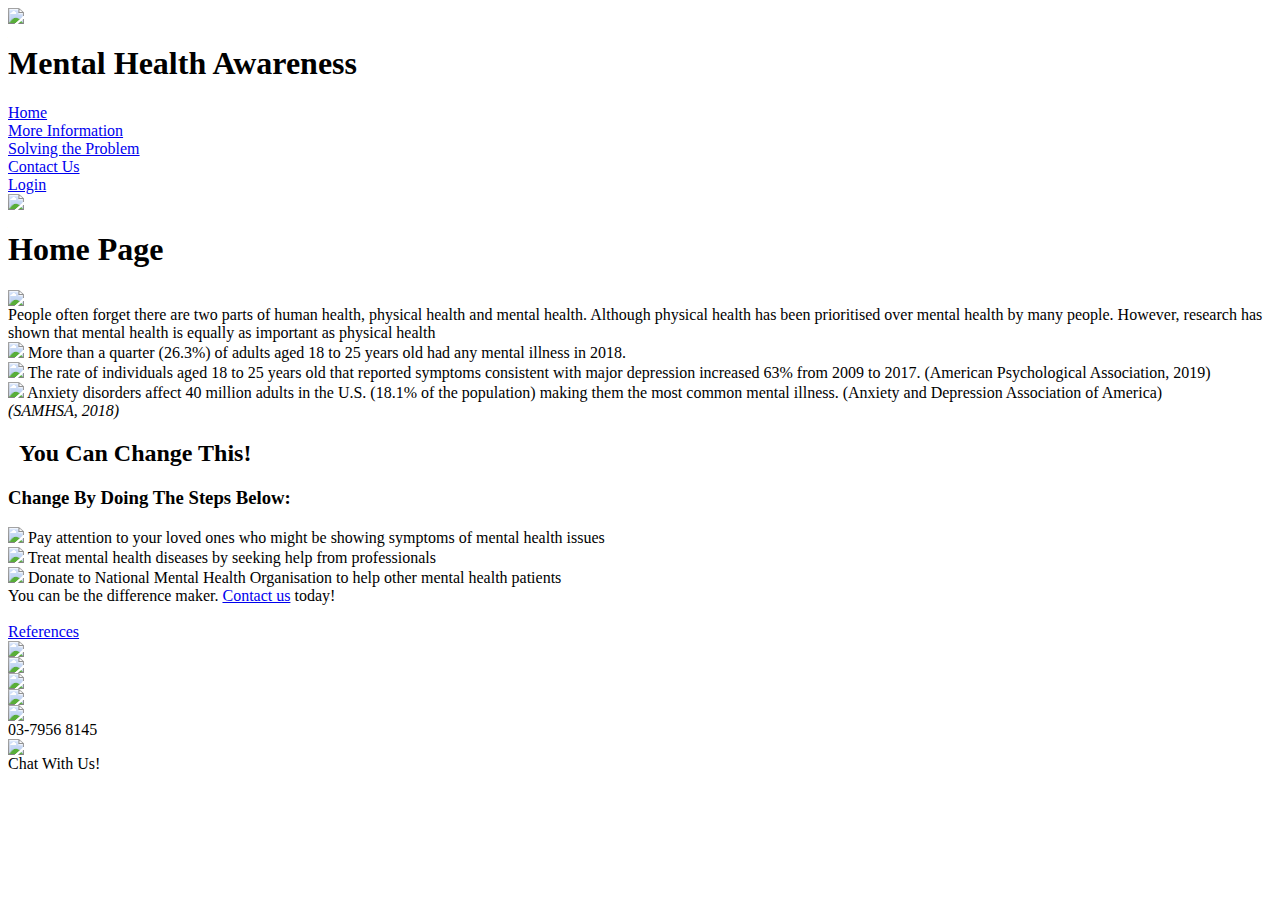
==== index.html @ 2deffd9a "Create index.html" ====
<html lang="en">

<head>
    <meta charset="utf-8">
    <title>Mental Health Awareness</title>
    <link rel="icon" type="image/png" href="resources/brain.png" sizes="32x32"/>
    <link rel="stylesheet" href="style.css">
    <link rel="stylesheet" href="general_style.css">
</head>

<div class="header_container">
    <div class="logo"><a href="index.html"><img src="resources/brain.png"></a></div>
    <h1 class="heading">Mental Health Awareness</h1>
</div>
<div class="options_container">
    <div class="options">
        <a href="index.html">Home</a>
    </div>
    <div class="options">
        <a href="information.html">More Information</a>
    </div>
    <div class="options">
        <a href="solution.html">Solving the Problem</a>
    </div>
    <div class="options">
        <a href="contact.html">Contact Us</a>
    </div>
    <div class="options">
        <a href="login.html">Login</a>
    </div>
    <div class="search">
        <img src="resources/search.png">
    </div>
</div>

<div class="title">
    <h1>Home Page</h1>
</div>

<div class="wallpaper">
    <img src="resources/mental_health_wallpaper.jpg">
</div>
<div class="introduction">
    People often forget there are two parts of human health, physical health and mental health. Although physical health
    has been prioritised over mental health by many people. However, research has shown that mental health is equally as
    important as physical health
</div>
<div class="statistics">
    <div class="statistics_container">
        <div class="stats">
            <img src="resources/chart1.png" class="chart">
            More than a quarter (26.3%) of adults aged 18 to 25 years old had any mental illness in 2018.
        </div>
        <div class="stats">
            <img src="resources/chart2.png" class="chart">
            The rate of individuals aged 18 to 25 years old that reported symptoms consistent with major depression
            increased 63% from 2009 to 2017. (American Psychological Association, 2019)
        </div>
        <div class="stats">
            <img src="resources/chart3.png" class="chart">
            Anxiety disorders affect 40 million adults in the U.S. (18.1% of the population) making them the most common
            mental illness. (Anxiety and Depression Association of America)
        </div>
    </div>
    <cite>(SAMHSA, 2018)</cite>
</div>
<div class="steps">
    <h2>&nbsp You Can Change This!</h2>
    <h3>Change By Doing The Steps Below:</h3>
    <div class="steps_container">
        <div class="step">
            <img src="resources/step1.png">
            Pay attention to your loved ones who might be showing symptoms of mental health issues
        </div>
        <div class="step">
            <img src="resources/step2.png">
            Treat mental health diseases by seeking help from professionals
        </div>
        <div class="step">
            <img src="resources/step3.png">
            Donate to National Mental Health Organisation to help other mental health patients
        </div>
    </div>
</div>

<div class="call_to_action">
    You can be the difference maker. <a href="contact.html">Contact us</a> today!
    <br><br><a href="reference.html">References</a>
</div>

<div class="footer">
    <div class="contact_container">
        <div class="icons"><a href="mailto:apa@psych.org"><img src="resources/email.png"></a></div>
        <div class="icons"><a href="https://twitter.com"><img src="resources/twitter.png"></a></div>
        <div class="icons"><a href="https://facebook.com"><img src="resources/facebook.png"></a></div>
        <div class="icons"><a href="https://instagram.com"><img src="resources/instagram.png"></a></div>
        <div class="icons"><a href="https://youtube.com"><img src="resources/youtube.png"></a></div>
    </div>
    <div class="hotline">03-7956 8145</div>
</div>

<div class="live_chat_container">
    <div class="live_chat_icon"><img src="resources/live_chat_icon.png"></div>
    <div class="live_chat_text">Chat With Us!</div>
</div>


</html>
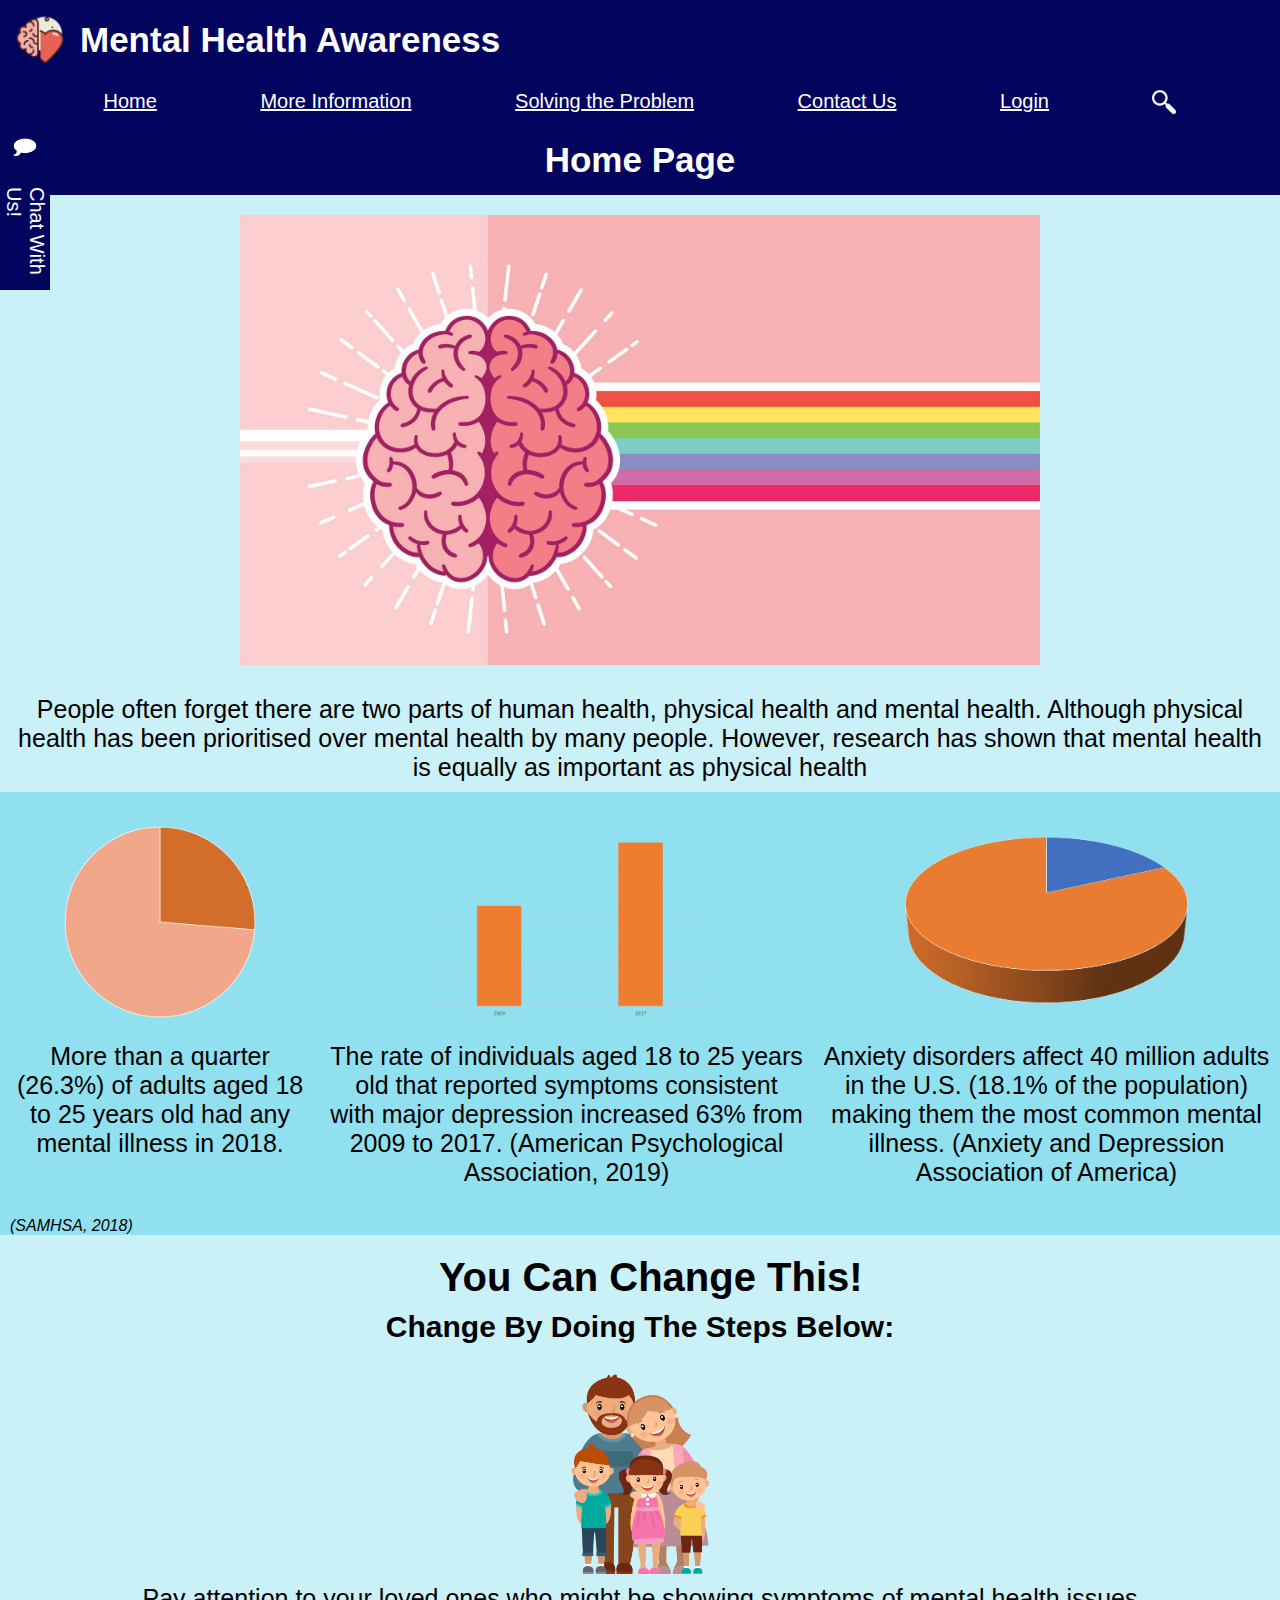
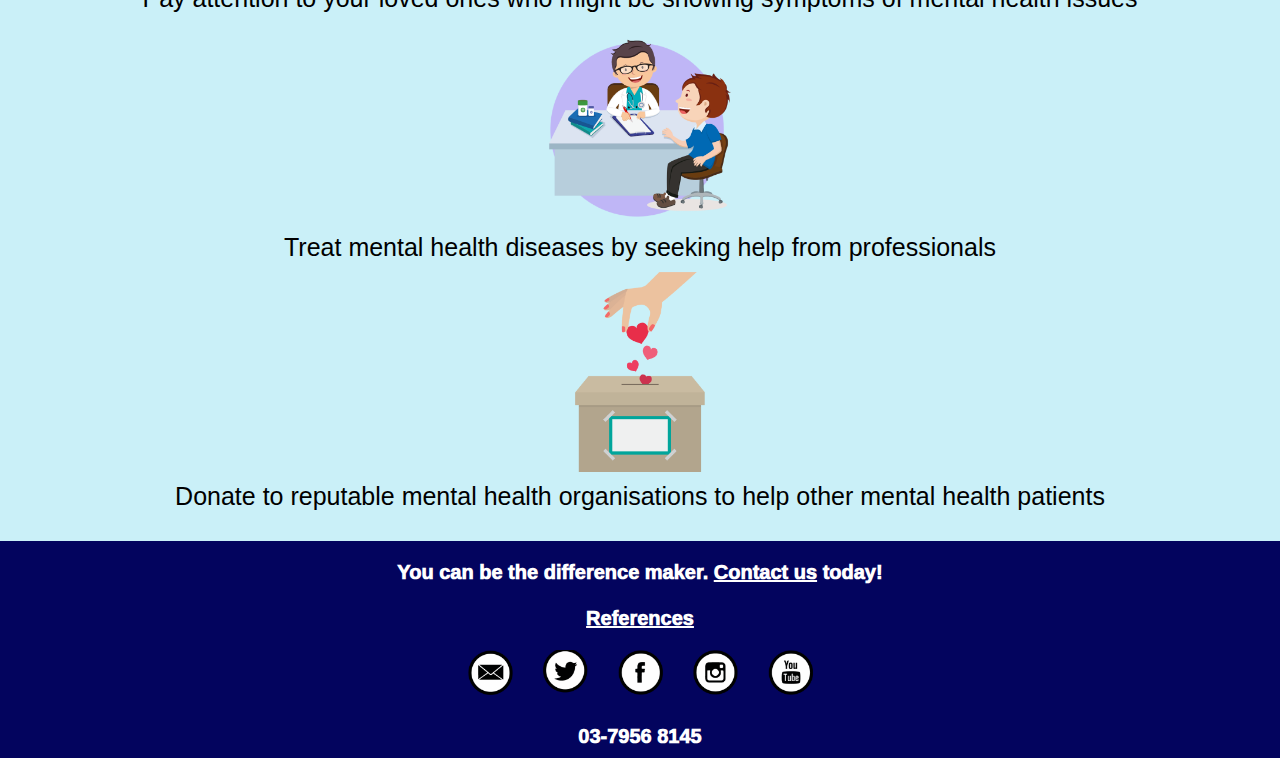
==== commit 408b6672: "Update index.html" ====
--- a/index.html
+++ b/index.html
@@ -78,7 +78,7 @@
         </div>
         <div class="step">
             <img src="resources/step3.png">
-            Donate to National Mental Health Organisation to help other mental health patients
+            Donate to reputable mental health organisations to help other mental health patients
         </div>
     </div>
 </div>
--- a/style.css
+++ b/style.css
@@ -0,0 +1,119 @@
+.title{
+    background-color: #03045E;
+    color: white;
+    text-align: center;
+    font-size: 35px;
+    padding-bottom: 15px;
+}
+
+.wallpaper{
+    padding-top: 20px;
+    padding-bottom: 20px;
+    background-color: #CAF0F8;
+    overflow: auto;
+}
+
+.wallpaper img{
+    height: 50%;
+}
+
+.introduction{
+    padding: 10px;
+    text-align: center;
+    background-color: #CAF0F8;
+    font-size: 25px;
+    font-weight: 300;
+}
+
+.statistics{
+    background-color: #90E0EF;
+}
+
+.statistics_container{
+    display: flex;
+    padding-top: 30px;
+    padding-bottom: 30px;
+    background-color: #90E0EF;
+    overflow: auto;
+    font-size: 25px;
+}
+
+.stats{
+    padding-left: 10px;
+    padding-right: 10px;
+    font-weight: 300;
+    text-align: center;
+}
+
+.statistics cite{
+    padding: 10px;
+}
+
+.chart{
+    height: 200px;
+    padding-bottom: 20px;
+}
+
+.chart:hover{
+    animation-name: zoom;
+    animation-duration: 2s;
+    animation-fill-mode: forwards;
+}
+
+@keyframes zoom{
+    to{
+        scale: 1.25;
+    }
+}
+
+.steps{
+    padding-top: 20px;
+    text-align: center;
+    background-color: #CAF0F8;
+}
+
+.steps h2{
+    padding-bottom: 10px;
+    font-size: 40px;
+}
+
+.steps h3{
+    font-size: 30px;
+}
+
+.steps_container{
+    display: flex;
+    flex-direction: column;
+    padding-top: 20px;
+    padding-bottom: 30px;
+    background-color: #CAF0F8;
+    overflow: auto;
+    font-size: 25px;
+}
+
+.step img{
+    height: 200px;
+    padding: 10px;
+}
+
+.live_chat_container{
+    display:flex;
+    width: 30px;
+    position: fixed;
+    left: 0px;
+    top: 120px;
+    writing-mode: vertical-rl;
+    height: 150px;
+    background-color: #03045E;
+    padding: 10px;
+    align-items: center;
+}
+
+.live_chat_icon{
+    height: 75px;
+}
+
+.live_chat_text{
+    color: white;
+    font-size: 20px;
+}
--- a/general_style.css
+++ b/general_style.css
@@ -0,0 +1,91 @@
+* {
+    margin: 0;
+    padding: 0;
+    border: 0;
+    outline: 0;
+    font-size: 100%;
+    vertical-align: baseline;
+    background: transparent;
+    font-family: Calibri, sans-serif
+}
+
+a:visited, a:link { 
+    text-decoration: none; 
+    color: white;
+    text-decoration: underline;
+}
+
+img{
+    height: 60%;
+    display: block;
+    margin-left: auto;
+    margin-right: auto;
+}
+
+.heading{
+    text-align: center;
+    font-size: 35px;
+    color: white;
+    padding-top: 10px;
+}
+
+.header_container{
+    display: flex;
+    background-color: #03045E;
+    padding-top: 10px;
+    padding-bottom: 10px;
+    height: 30px;
+}
+
+.logo{
+    height: 100px;
+    padding-right: 10px;
+    padding-left: 10px;
+}
+
+.options_container{
+    display: flex;
+    padding-top: 40px;
+    padding-bottom: 10px;
+    justify-content: space-evenly;
+    background-color: #03045E;
+}
+
+.options{
+    font-size: 20px;
+    color: white;
+}
+
+.search{
+    height: 40px;
+}
+
+
+.call_to_action{
+    background-color: #03045E;
+    color: white;
+    text-align: center;
+    font-size: 20px;
+    padding: 20px;
+    font-weight: 1000;
+}
+
+.contact_container{
+    display: flex;
+    background-color: #03045E;
+    justify-content: center;
+}
+
+.icons{
+    height: 75px;
+    width: 75px;
+}
+
+.hotline{
+    text-align: center;
+    font-size: 20px;
+    background-color: #03045E;
+    color: white;
+    font-weight: 1000;
+    padding-bottom: 10px;
+}